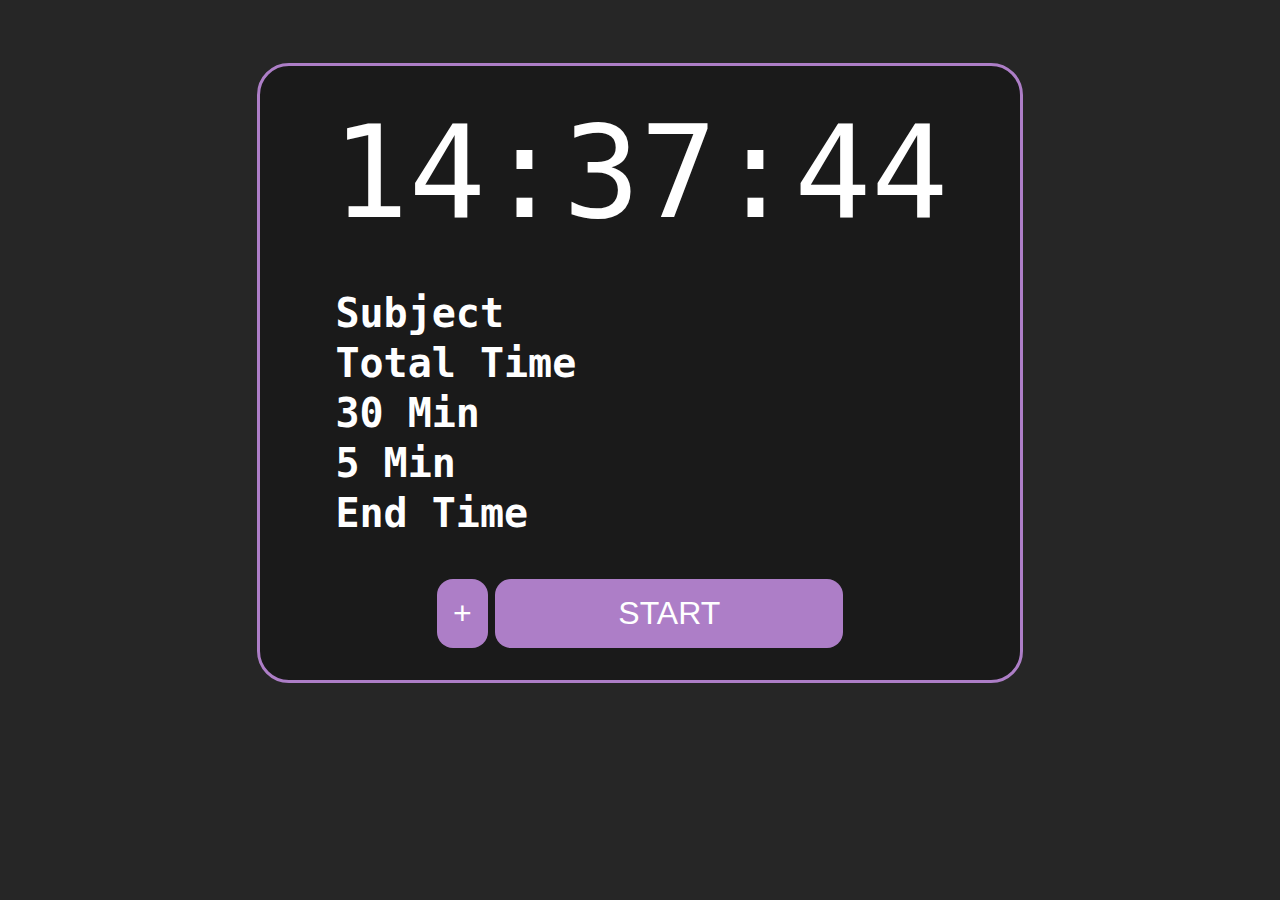
==== OneFIleIBExamCounter.html @ 0cfb7395 "Init/Fin" ====
<!DOCTYPE html>
<html lang="en">

<head>
    <meta charset="UTF-8" />
    <meta http-equiv="X-UA-Compatible" content="IE=edge" />
    <meta name="viewport" content="width=device-width, initial-scale=1.0" />
    <title>IB Exam Counter</title>
    <script>function startTime() {
            const today = new Date();
            let h = today.getHours();
            let m = today.getMinutes();
            let s = today.getSeconds();
            m = checkTime(m);
            s = checkTime(s);
            document.getElementById("clockDiv").innerHTML = h + ":" + m + ":" + s;
            setTimeout(startTime, 1000);
        }

        function checkTime(i) {
            if (i < 10) {
                i = "0" + i;
            } // add zero in front of numbers < 10
            return i;
        }
        let subjects = [];
        function addSubjectRow() {
            let name = window.prompt("Enter Subject Name");
            addData(name, "subjectRow");
            subjects.push(name);
            addMinSubject();
        }

        function addMinSubject() {
            let element = document.createElement("input");
            element.setAttribute("id", `subjectTime${subjects.length - 1}`);
            element.setAttribute("class", "minInput");
            element.setAttribute("type", "number");
            let parent = document.createElement("td");
            parent.appendChild(element);
            document.getElementById("timeRow").appendChild(parent);
        }
        function addData(text, id) {
            let element = document.createElement("td");
            let inText = document.createTextNode(text);
            element.appendChild(inText);
            document.getElementById(id).appendChild(element);
        }

        function clearData() {
            document.getElementById("30Row").innerHTML = "";
            addData("30 Min", "30Row");
            document.getElementById("5Row").innerHTML = "";
            addData("5 Min", "5Row");
            document.getElementById("finRow").innerHTML = "";
            addData("End Time", "finRow");
        }

        function addMinutes(date, minutes) {
            return new Date(date.getTime() + minutes * 60000);
        }

        function startExam() {
            clearData();
            subjects.forEach((value, index) => {
                console.log(index);
                let element = document.getElementById(`subjectTime${index}`);
                tTime = element.value;
                let examTimeT = addMinutes(new Date(), tTime - 30);
                addData(
                    `${examTimeT.getHours()}:${examTimeT.getMinutes()}:${examTimeT.getSeconds()}`,
                    "30Row"
                );
                let examTimeF = addMinutes(new Date(), tTime - 5);
                addData(
                    `${examTimeF.getHours()}:${examTimeF.getMinutes()}:${examTimeF.getSeconds()}`,
                    "5Row"
                );
                let endTime = addMinutes(new Date(), tTime);
                addData(
                    `${endTime.getHours()}:${endTime.getMinutes()}:${endTime.getSeconds()}`,
                    "finRow"
                );
            });
            //create for loop over length of array
        }
    </script>
    <style>
        body {
            background-color: hsl(0, 0%, 15%);
            font-family: monospace;
            -webkit-touch-callout: none;
            -webkit-user-select: none;
            -khtml-user-select: none;
            -moz-user-select: none;
            -ms-user-select: none;
            user-select: none;
        }

        #container {
            margin: auto;
            min-width: 55%;
            width: fit-content;
            border: 3px solid #ad7ec7;
            padding: 2rem;
            margin-top: 5%;
            aspect-ratio: 2/1;
            align-items: center;
            position: relative;
            text-align: center;
            border-radius: 2rem;
            background-color: hsl(0, 0%, 10%);
        }

        #container>* {
            margin: auto;
        }

        #timeTable>* {
            color: #fff;
            text-align: left;
            font-size: 2.5rem;
            font-weight: bold;
            font-family: monospace;
        }

        #timeTable {
            margin: 2.5rem;
            align-items: center;
        }

        table td+td {
            border-left: 0.25rem solid white;
            padding: 0 1rem;
            text-align: center;
        }

        #clockDiv {
            color: #fff;
            font-size: 8rem;
            text-align: center;
        }

        #startButton {
            background-color: #ad7ec7;
            border: none;
            color: #fff;
            padding: 1rem;
            text-align: center;
            text-decoration: none;
            display: inline-block;
            font-size: 2rem;
            cursor: pointer;
            border-radius: 1rem;
            width: 50%;
            margin: 0 auto;
        }

        #startButton:hover {
            font-size: 2.1rem;
        }

        #addButton {
            background-color: #ad7ec7;
            border: none;
            color: #fff;
            padding: 1rem;
            text-align: center;
            text-decoration: none;
            display: inline-block;
            font-size: 2rem;
            cursor: pointer;
            border-radius: 1rem;
            aspect-ratio: 1/1;
            margin: 0 auto;
        }

        #addButton:hover {
            font-size: 2.1rem;
        }

        .minInput {
            color: #fff;
            text-align: center;
            font-size: 2.5rem;
            width: 9rem;
            border-width: 0px;
            border-radius: 1rem;
            background-color: hsl(0, 0%, 15%);
        }
    </style>

</head>

<body onload="startTime()">
    <div id="container">
        <div id="itemsDiv">
            <div id="clockDiv"></div>
            <table id="timeTable">
                <tr id="subjectRow">
                    <td>Subject</td>
                </tr>
                <tr id="timeRow">
                    <td>Total Time</td>
                </tr>
                <tr id="30Row">
                    <td>30 Min</td>
                </tr>
                <tr id="5Row">
                    <td>5 Min</td>
                </tr>
                <tr id="finRow">
                    <td>End Time</td>
                </tr>
            </table>
            <button onclick="addSubjectRow()" id="addButton">+</button>
            <button onclick="startExam()" id="startButton">START</button>
        </div>
    </div>
</body>

</html>
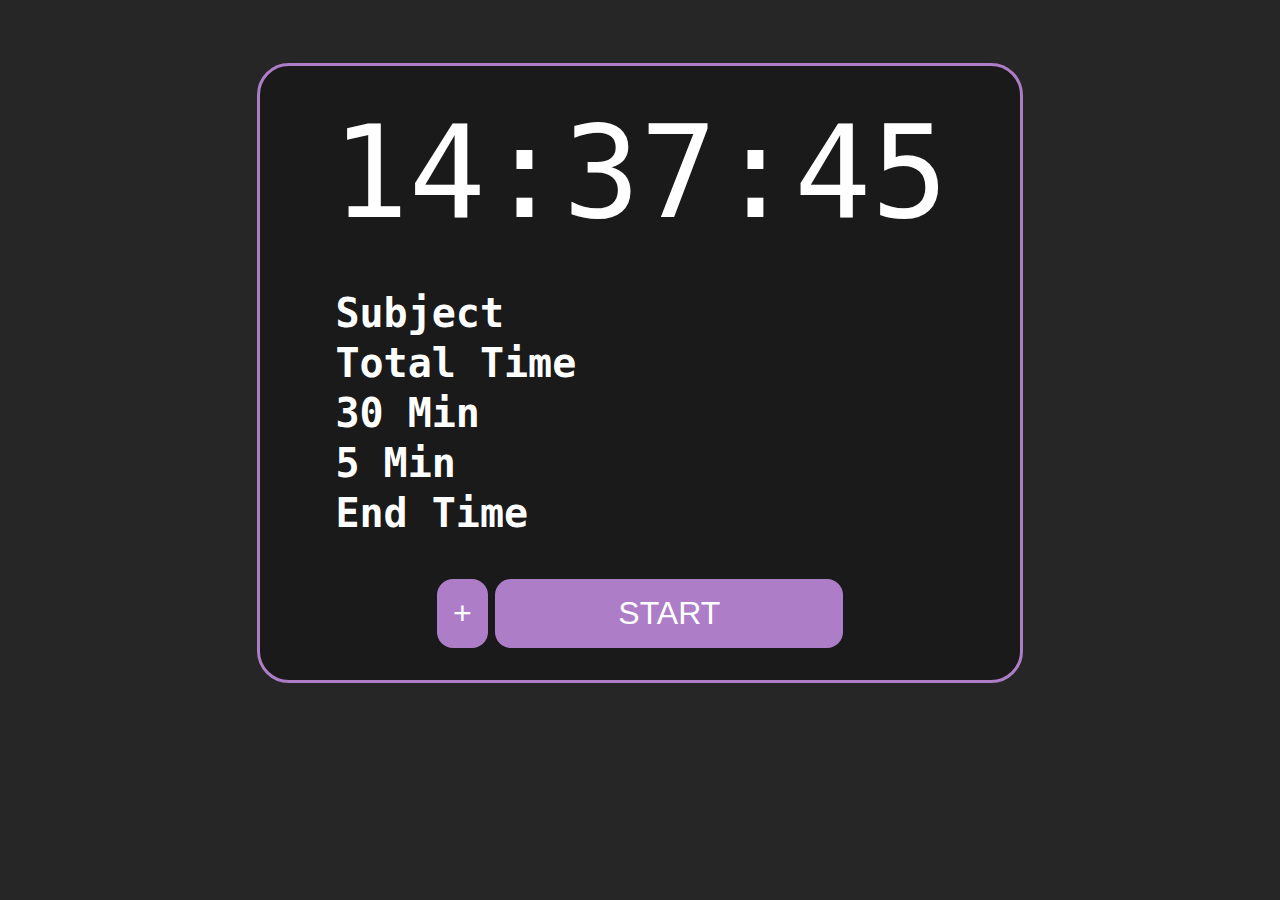
==== commit 8c017d4e: "Added Favicon" ====
--- a/OneFIleIBExamCounter.html
+++ b/OneFIleIBExamCounter.html
@@ -6,6 +6,7 @@
     <meta http-equiv="X-UA-Compatible" content="IE=edge" />
     <meta name="viewport" content="width=device-width, initial-scale=1.0" />
     <title>IB Exam Counter</title>
+    <link rel="icon" type="image/x-icon" href="./favicon.svg">
     <script>function startTime() {
             const today = new Date();
             let h = today.getHours();
